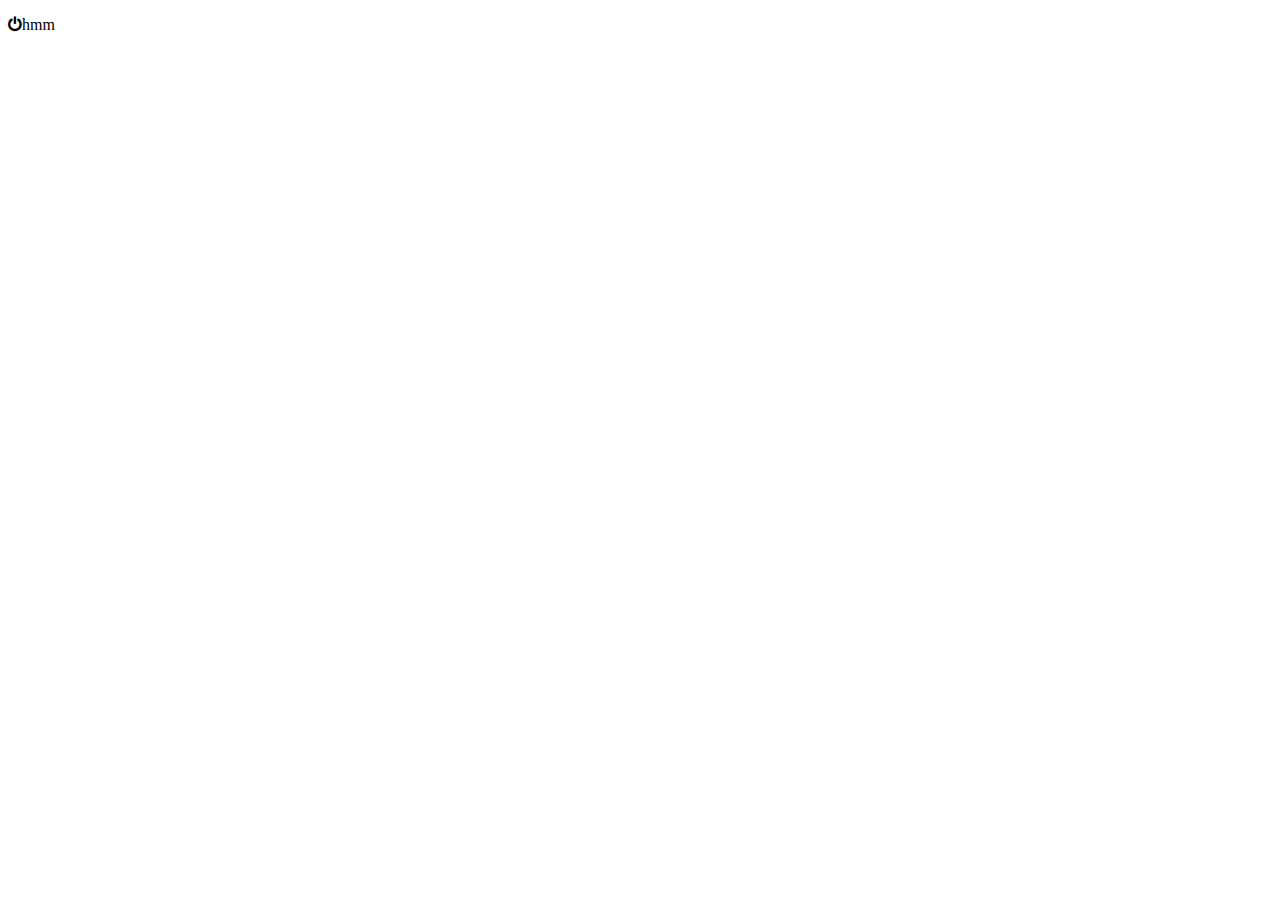
==== index.html @ 9c5fa3a7 "added all new files" ====
<!DOCTYPE html>
<html lang="en">
<head>
	<meta charset="UTF-8">
	<title>Radio</title>
	<link rel="stylesheet" type="text/css" href="main.css">
	<link rel="stylesheet" href="https://maxcdn.bootstrapcdn.com/font-awesome/4.6.1/css/font-awesome.min.css">   
</head>
<body>
	<p><i class="fa fa-power-off" aria-hidden="true"></i>hmm</p>
</body>
</html>
---- main.css ----
i {
	color: black;
	font-weight: 400;
}
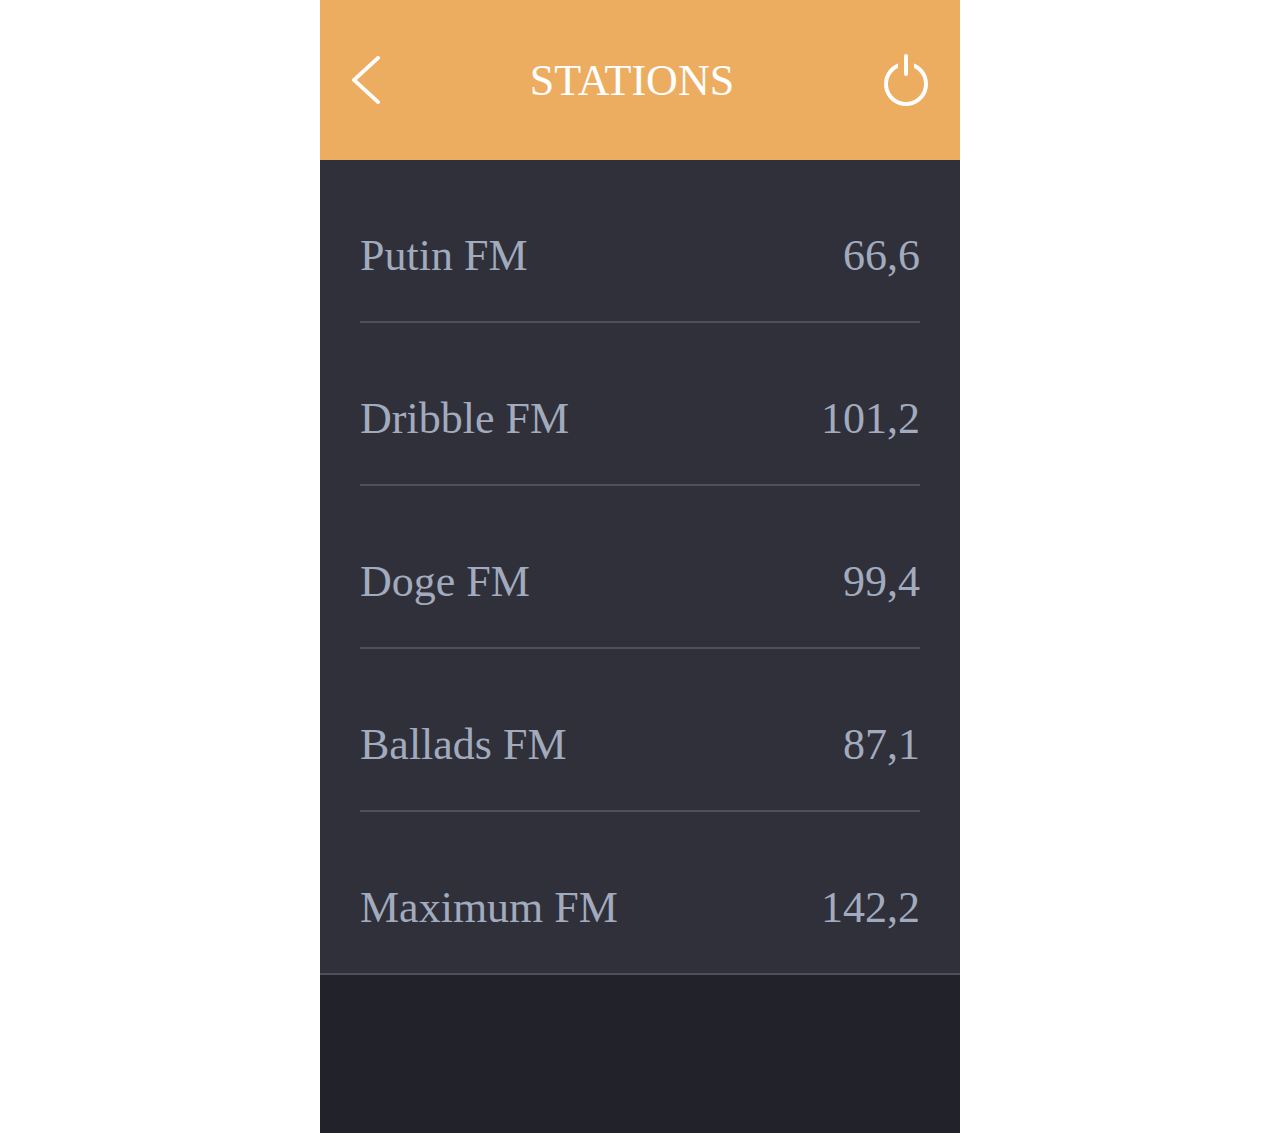
==== commit fcca3e39: "still working on layout" ====
--- a/index.html
+++ b/index.html
@@ -7,6 +7,26 @@
 	<link rel="stylesheet" href="https://maxcdn.bootstrapcdn.com/font-awesome/4.6.1/css/font-awesome.min.css">   
 </head>
 <body>
-	<p><i class="fa fa-power-off" aria-hidden="true"></i>hmm</p>
+	<div class="container flex flexCenter">
+		<div class="radio">
+			<nav class="flex flexCenter">
+				<img class="left" src="imgs/back-arrow.png" alt="back arrow button">
+				<p>stations</p>
+				<img class="right" src="imgs/switch.png" alt="switch button">
+			</nav>
+			<div class="middle">
+				<ul>
+					<li>Putin FM<span>66,6</span></li>
+					<li>Dribble FM<span>101,2</span></li>
+					<li>Doge FM<span>99,4</span></li>
+					<li>Ballads FM<span>87,1</span></li>
+					<li>Maximum FM<span>142,2</span></li>
+				</ul>
+			</div>
+			<footer>
+				
+			</footer>
+		</div>
+	</div>
 </body>
 </html>--- a/main.css
+++ b/main.css
@@ -1,4 +1,57 @@
-i {
-	color: black;
-	font-weight: 400;
-}+/* top part */
+/* white text color */
+/* grey text color */
+/* bottom border color */
+/* background color of all */
+/* background color of bottom part - footer */
+/* container color */
+* {
+  box-sizing: border-box;
+  margin: 0; }
+  * body {
+    font-family: Helvetica Neue;
+    font-size: 44px; }
+    * body .flex {
+      display: flex; }
+    * body .flexCenter {
+      justify-content: center;
+      align-items: center; }
+    * body .radio {
+      width: 640px;
+      height: 1000px;
+      background-color: #30303B;
+      position: relative; }
+      * body .radio nav {
+        width: 100%;
+        height: 160px;
+        background-color: #EDAD61;
+        color: #FFFFFF; }
+        * body .radio nav p {
+          text-transform: uppercase;
+          display: inline-block;
+          padding: 0 150px; }
+        * body .radio nav img {
+          display: inline-block; }
+        * body .radio nav img .left {
+          float: left; }
+        * body .radio nav img .right {
+          float: right; }
+      * body .radio .middle ul li {
+        list-style: none;
+        display: block;
+        color: #A2ABBD;
+        padding: 70px 0 40px;
+        margin-right: 40px;
+        border-bottom: solid 2px #4D505C; }
+        * body .radio .middle ul li span {
+          float: right; }
+      * body .radio .middle ul li:last-child {
+        border-bottom-style: none; }
+      * body .radio footer {
+        width: 100%;
+        height: 160px;
+        border-top: 2px solid #4D505C;
+        background-color: #22222B;
+        position: absolute; }
+
+/*# sourceMappingURL=main.css.map */
